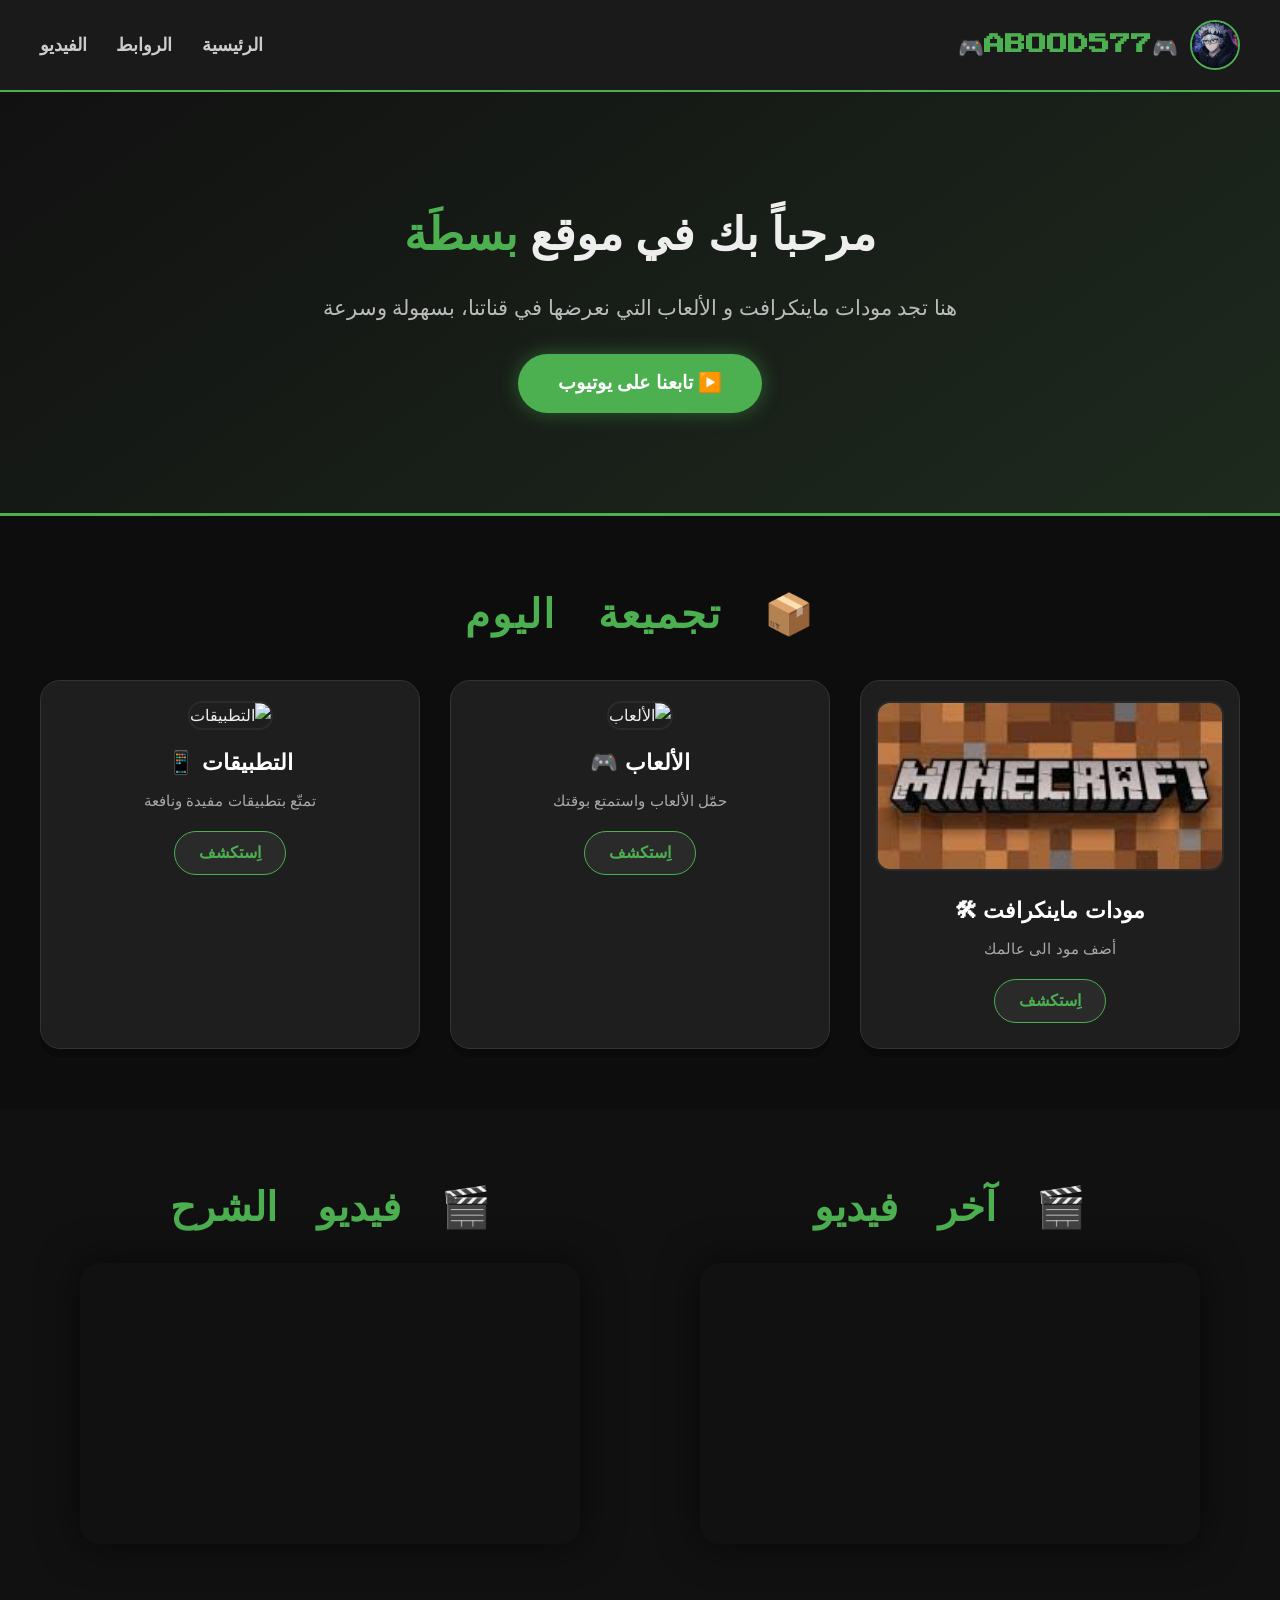
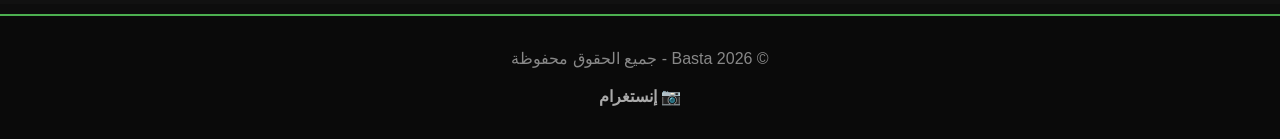
==== index.html @ a1033965 "Update index.html" ====
<!DOCTYPE html>
<html lang="ar" dir="rtl">
<head>
    <meta charset="UTF-8" />
    <meta name="viewport" content="width=device-width, initial-scale=1.0" />
    <meta name="google" content="notranslate">
    <title>Basta</title>
    <link rel="stylesheet" href="style.css" />
  <link rel="shortcut icon" href="basta.jpg" />
    <link href="https://fonts.googleapis.com/css2?family=Press+Start+2P&display=swap" rel="stylesheet" />
</head>
<body>
    <!-- الهيدر مع الشعار -->
    <header>
        <div class="logo">
            <img src="abood.png" alt="شعار القناة" />
            <h1>🎮ABOOD577🎮</h1>
        </div>
        <nav>
            <a href="#home">الرئيسية</a>
            <a href="#mods">الروابط</a>
            <a href="#video">الفيديو</a>
        </nav>
    </header>

    <!-- القسم الرئيسي -->
    <section id="home" class="hero">
        <h2>مرحباً بك في موقع <span>بسطَة</span></h2>
        <p>هنا تجد مودات ماينكرافت و الألعاب التي نعرضها في قناتنا، بسهولة وسرعة</p>
        <a href="https://youtube.com/@abood_577?si=Dy3crstzHCXm-xsA" target="_blank" class="btn">▶️ تابعنا على يوتيوب</a>
    </section>

    <!-- قائمة المودات -->
    <section id="mods" class="mods-section">
        <h2>📦 تجميعة اليوم</h2>
        <div class="mods-grid">
            <!-- مود 1 -->
            <div class="mod-card">
                <img src="minecraft.jfif" alt="مودات ماينكرافت" />
                <h3>مودات ماينكرافت 🛠</h3>
                <p>أضف مود الى عالمك</p>
                <a href="mods.html" class="btn-small">اِستكشف</a>
            </div>
            <!-- مود 2 -->
            <div class="mod-card">
                <img src="https://images.unsplash.com/photo-1552820728-8b83bb6b773f?w=600" alt="الألعاب" />
                <h3>الألعاب 🎮</h3>
                <p>حمّل الألعاب واستمتع بوقتك</p>
                <a href="games.html" class="btn-small">اِستكشف</a>
            </div>
            <!-- مود 3 -->
            <div class="mod-card">
                <img src="https://images.unsplash.com/photo-1512941937669-90a1b58e7e9c?w=600" alt="التطبيقات" />
                <h3>التطبيقات 📱</h3>
                <p>تمتّع بتطبيقات مفيدة ونافعة</p>
                <a href="apps.html" class="btn-small">اِستكشف</a>
            </div>
        </div>
    </section>

    <!-- فيديو القناة -->
    <section id="video" class="video-section">
        <div class="video-item">
        <h2>🎬 آخر فيديو</h2>
        <div class="video-wrapper">
            <iframe src="https://www.youtube.com/embed/MRLZdU9-iZE" title="آخر فيديو" allowfullscreen></iframe>
        </div>
        </div>
        <div class="video-item">
           <h2>🎬 فيديو الشرح</h2>
        <div class="video-wrapper">
            <iframe src="https://www.youtube.com/shorts/sqyIfYfI9fY" title="فيديو الشرح " allowfullscreen></iframe>
        </div>
    </div>
    </section>

    <!-- الفوتر -->
    <footer>
        <p>© 2026 Basta - جميع الحقوق محفوظة</p>
        <div class="social">
            <a href="https://www.instagram.com/abood5vv?igsh=Z2Rhcmp4cTJ0NzJ2">📷 إنستغرام</a>
           
        </div>
    </footer>

    <script src="script.js"></script>
</body>
</html>
---- style.css ----
* {
    margin: 0;
    padding: 0;
    box-sizing: border-box;
}

body {
    font-family: 'Segoe UI', Tahoma, Geneva, Verdana, sans-serif;
    background-color: #0d0d0d;
    color: #eee;
    line-height: 1.6;
}

/* الهيدر */
header {
    display: flex; /* بزيح الكلام الى جهة محددة*/
    justify-content: space-between;
    align-items: center;
    padding: 20px 40px;
    background: #1a1a1a;
    border-bottom: 2px solid #4caf50;
    flex-wrap: wrap;
}

.logo {
    display: flex;
    align-items: center;
    gap: 12px;
}

.logo img {
    width: 50px;
    height: 50px;
    border-radius: 50%;
    border: 2px solid #4caf50;
}

.logo h1 {
    font-family: 'Press Start 2P', cursive;
    font-size: 1.3rem;
    color: #4caf50;
}

nav a {
    color: #ccc;
    text-decoration: none;
    margin-right: 25px;
    font-weight: bold;
    transition: 0.3s;
    font-size: 1.1rem;
}

nav a:hover {
    color: #4caf50;
    text-shadow: 0 0 10px #4caf50;
}

/* القسم الرئيسي */
.hero {
    text-align: center;
    padding: 100px 20px; /* بتعطي مسافة بين الكلمات */
    background: linear-gradient(145deg, #111, #1e2a1e);
    border-bottom: 3px solid #4caf50;
}

.hero h2 {
    font-size: 2.8rem;
    margin-bottom: 20px;
}

.hero h2 span {
    color: #4caf50;
    font-family: 'Press Start 2P', cursive;
}

.hero p {
    font-size: 1.3rem;
    color: #bbb;
    max-width: 700px;
    margin: 0 auto 30px;
}

.btn {
    display: inline-block;
    padding: 14px 40px;
    background: #4caf50;
    color: #fff;
    font-weight: bold;
    text-decoration: none;
    border-radius: 50px;
    font-size: 1.2rem;
    transition: 0.3s;
    box-shadow: 0 0 20px #4caf5070;
}

.btn:hover {
    background: #66bb6a;
    transform: scale(1.05);
    box-shadow: 0 0 40px #4caf50aa;
}

/* قسم المودات */
.mods-section {
    padding: 60px 40px;
    text-align: center;
}

.mods-section h2 {
    font-size: 2.5rem;
    margin-bottom: 40px;
    color: #4caf50;
    font-family: 'Press Start 2P', cursive;
    letter-spacing: 2px;
}

.mods-grid {
    display: grid;
    grid-template-columns: repeat(auto-fit, minmax(260px, 1fr));
    gap: 30px;
    max-width: 1200px;
    margin: 0 auto;
}

.mod-card {
    background: #1e1e1e;
    border-radius: 20px;
    padding: 20px 15px 25px;
    transition: 0.4s;
    border: 1px solid #333;
    box-shadow: 0 8px 0 #0a0a0a;
}

.mod-card:hover {
    transform: translateY(-12px);
    border-color: #4caf50;
    box-shadow: 0 12px 30px #4caf5030;
}

.mod-card img {
    width: 100%;
    height: 170px;
    object-fit: cover;
    border-radius: 14px;
    margin-bottom: 15px;
    border: 2px solid #2a2a2a;
}

.mod-card h3 {
    color: #fff;
    font-size: 1.4rem;
    margin-bottom: 8px;
}

.mod-card p {
    color: #aaa;
    font-size: 0.95rem;
    margin-bottom: 18px;
}

.btn-small {
    display: inline-block;
    padding: 8px 24px;
    background: #2a2a2a;
    color: #4caf50;
    border-radius: 40px;
    text-decoration: none;
    font-weight: bold;
    border: 1px solid #4caf50;
    transition: 0.3s;
}

.btn-small:hover {
    background: #4caf50;
    color: #fff;
    box-shadow: 0 0 20px #4caf5070;
}

/* فيديو */
.video-section {
    padding: 60px 40px;
    text-align: center;
    background: #111;
    display: flex;
    flex-wrap: wrap;
    justify-content: space-around;
    gap: 40px;
}

.video-item {
    display: flex;
    flex-direction: column;
    align-items: center;
    width: 100%;
    max-width: 500px;
}
.video-section h2 {
    font-size: 2.5rem;
    color: #4caf50;
    font-family: 'Press Start 2P', cursive;
    margin-bottom: 30px;
}

.video-wrapper {
    width: 100%;
    max-width: 500px;
    margin: 0 auto;
    border-radius: 20px;
    overflow: hidden;
    box-shadow: 0 0 40px #00000099;
    aspect-ratio: 16 / 9;
}

.video-wrapper iframe {
    width: 100%;
    height: 100%;
    border: none;
}

/* الفوتر */
footer {
    background: #0a0a0a;
    padding: 30px 20px; /* المساحة الفارغة بين محتوى العنصر */
    text-align: center;
    border-top: 2px solid #4caf50;
    margin-top: 10px; /* المساحة الفارغة التي تفصل بين العنصر الحالي و العناصر الاخرى المحيطة */
}

footer p {
    color: #888;
    margin-bottom: 12px;
}

.social a {
    color: #aaa;
    text-decoration: none;
    margin: 0 12px;
    font-weight: bold;
    transition: 0.3s;
}

.social a:hover {
    color: #4caf50;
    text-shadow: 0 0 10px #4caf50;
}

/* استجابة للجوال */
@media (max-width: 768px) {
    header {
        flex-direction: column;
        gap: 15px;
        padding: 20px;
    }

    nav a {
        margin: 0 10px;
        font-size: 1rem;
    }

    .hero h2 {
        font-size: 2rem;
    }

    .hero p {
        font-size: 1rem;
    }

    .video-wrapper iframe {
        height: 220px;
    }
}
/* ===== توزيع أفقي للعناصر ===== */
.horizontal-grid {
    display: flex;
    flex-direction: row;
    flex-wrap: wrap;
    justify-content: center;
    gap: 30px;
    max-width: 1200px;
    margin: 0 auto;
}

.horizontal-grid .mod-card {
    flex: 0 1 280px;
    max-width: 320px;
    min-width: 250px;
}

/* توزيع مختلف للشاشات الصغيرة */
@media (max-width: 768px) {
    .horizontal-grid .mod-card {
        flex: 0 1 100%;
        max-width: 100%;
    }
}
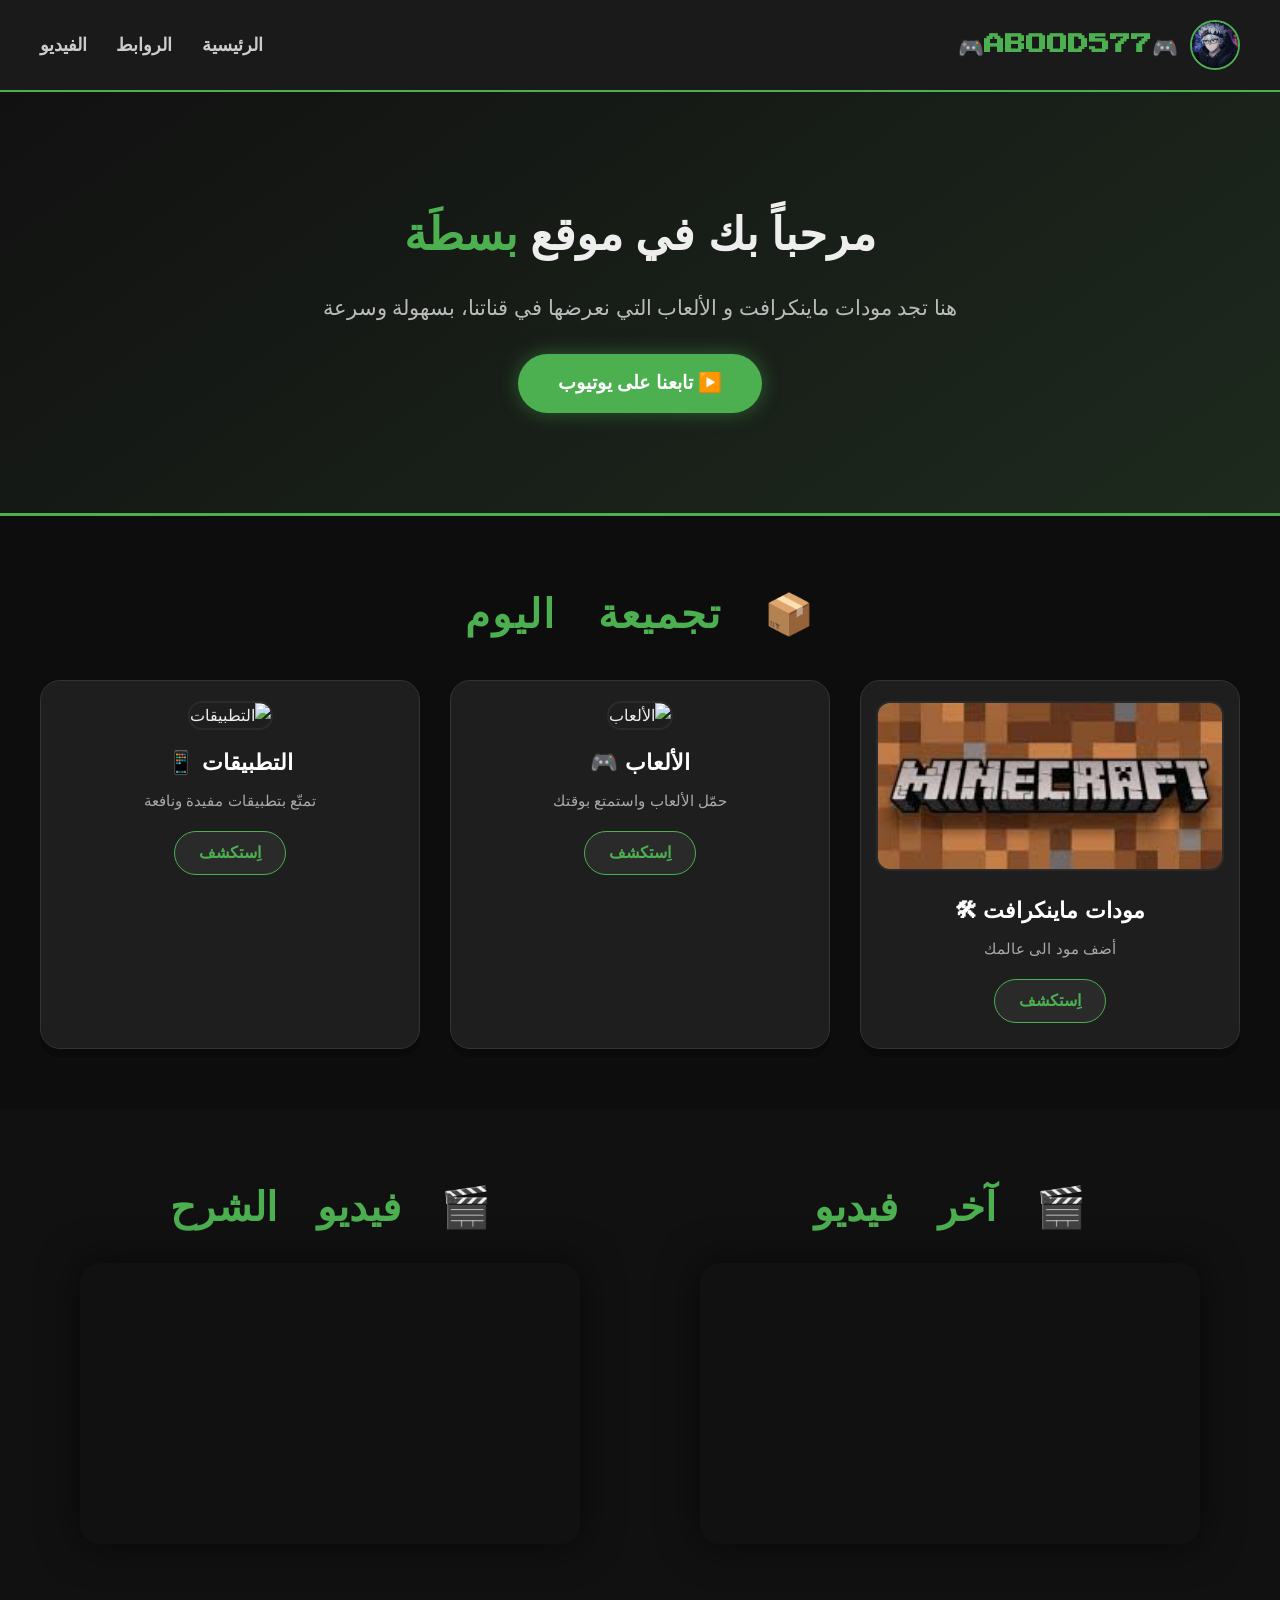
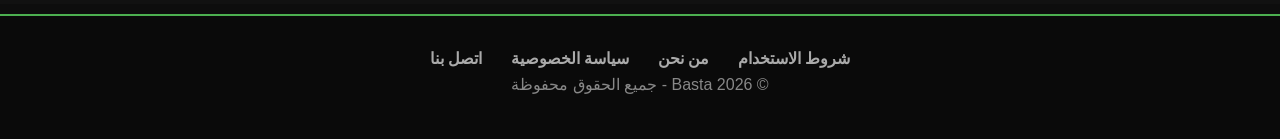
==== commit 850cdfb8: "Update index.html تحديث جديد" ====
--- a/index.html
+++ b/index.html
@@ -63,23 +63,25 @@
         <div class="video-item">
         <h2>🎬 آخر فيديو</h2>
         <div class="video-wrapper">
-            <iframe src="https://www.youtube.com/embed/MRLZdU9-iZE" title="آخر فيديو" allowfullscreen></iframe>
+            <iframe src="https://www.youtube.com/embed/DP1O857-T-o" title="آخر فيديو" allowfullscreen></iframe>
         </div>
         </div>
         <div class="video-item">
            <h2>🎬 فيديو الشرح</h2>
         <div class="video-wrapper">
-            <iframe src="https://www.youtube.com/shorts/sqyIfYfI9fY" title="فيديو الشرح " allowfullscreen></iframe>
+            <iframe src="https://www.youtube.com/embed/sqyIfYfI9fY" title="فيديو الشرح " allowfullscreen></iframe>
         </div>
     </div>
     </section>
 
     <!-- الفوتر -->
     <footer>
-        <p>© 2026 Basta - جميع الحقوق محفوظة</p>
         <div class="social">
-            <a href="https://www.instagram.com/abood5vv?igsh=Z2Rhcmp4cTJ0NzJ2">📷 إنستغرام</a>
-           
+         <a href="terms.html">شروط الاستخدام</a>
+            <a href="#about-us">من نحن</a>
+            <a href="privacy.html">سياسة الخصوصية</a>
+            <a href="https://www.instagram.com/abood5vv?igsh=Z2Rhcmp4cTJ0NzJ2">اتصل بنا</a>
+            <p>© 2026 Basta - جميع الحقوق محفوظة</p>
         </div>
     </footer>
 
